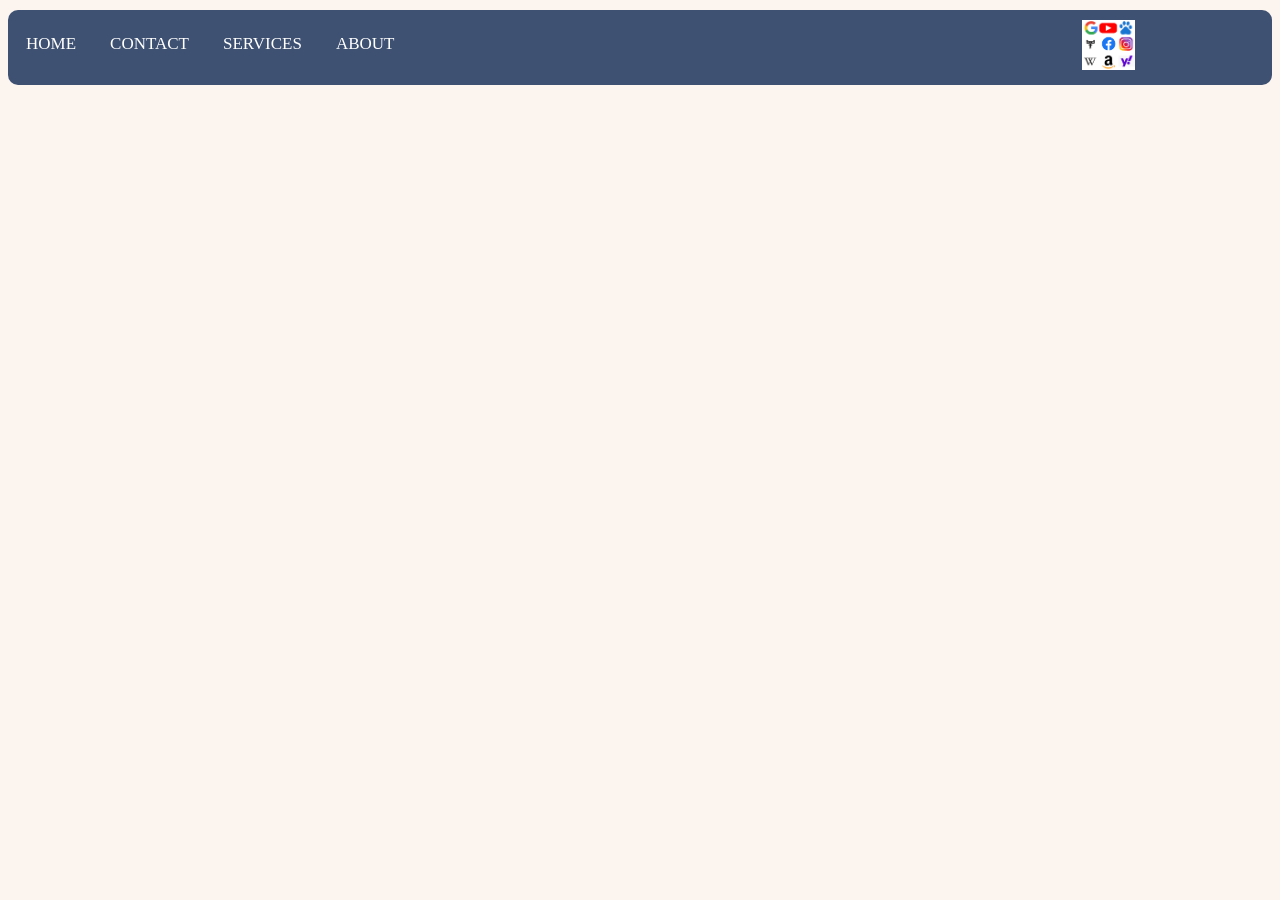
==== index.html @ 608d7d5f "Add files via upload" ====
<!DOCTYPE html>
<html lang="en">
  <head>
    <meta charset="UTF-8" />
    <meta name="viewport" content="width=device-width, initial-scale=1.0" />
    <title>Document</title>
  </head>
  <style>
        .main-div{
            background-color: rgb(62,81,114);
            color: rgb(255, 255, 255);
            max-width: 100%;
            height: 75px;
            border-radius: 10px;
            margin-top: 10px;
            overflow: hidden;



        }
        .main-div a{
            float: left;
            color: rgb(255, 255, 255);
            text-align: center;
            padding: 14px 16px;
            text-decoration: none;
            font-size: 17px;
            font-family: cursive;
            margin-top: 10px;
            margin-left: 2px;
        }
        body{
            background-color: rgba(249, 233, 222, 0.461);
            /* color: black; */
        }
        .main-div ul{
    list-style: none;
    display: flex;
    float: inline-start;
    justify-content: space-between;
    margin:0;
    padding: 0;
    
        }
        .main-div a:hover{
            background-color: rgb(159,182,195);
            font-style: normal;
            border-radius: 20px;
            color: black;


        }
        .main-div a.active{
            background-color: black;
            color: aliceblue;
        }
        .logo{
            width: 100px;
            margin-left: 85%;
            margin-top: 10px;
            
        }
        .logo img{
            max-width: 90px;
            height: 50px;
            
        }
  </style>
  <body>
    <div class="main-div">
      <!-- <ul>
        <li>HOME</li>
        <li>ABOUT</li>
        <li>SERVICES</li>
        <li>CONTACT</li> -->
        <a href="#ABOUT">HOME</a>
        <a href="#contact">CONTACT</a>
        <a href="#services">SERVICES</a>
        <a href="#about">ABOUT</a>
        <div class="logo">
            <img src="download.png" alt="hi">
        </div>
        </div>
      <!-- <h1>hi</h1> -->
    </div>
  </body>
</html>
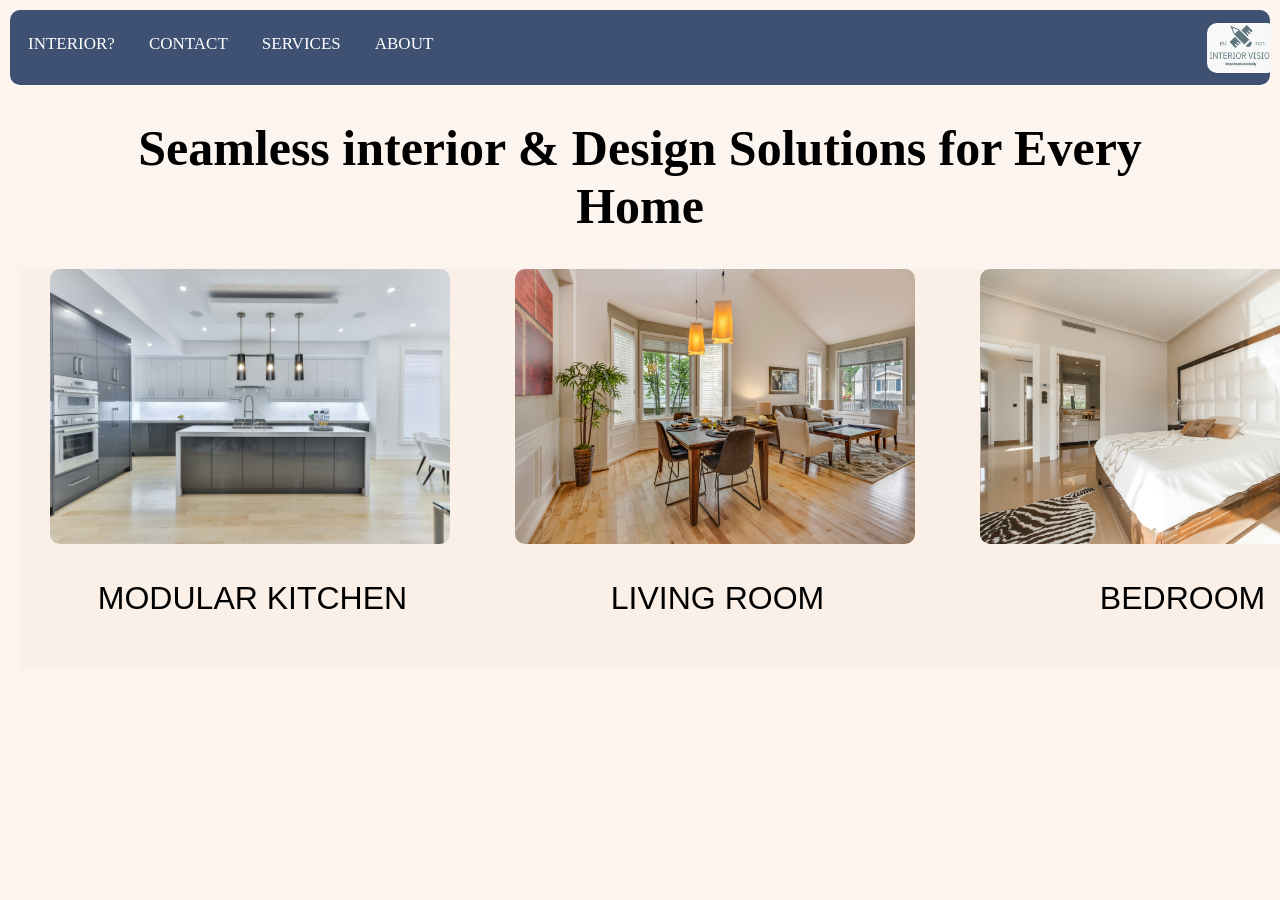
==== commit 7c551df6: "Add files via upload" ====
--- a/index.html
+++ b/index.html
@@ -4,84 +4,51 @@
     <meta charset="UTF-8" />
     <meta name="viewport" content="width=device-width, initial-scale=1.0" />
     <title>Document</title>
+    <link rel="stylesheet" href="styles.css">
   </head>
   <style>
-        .main-div{
-            background-color: rgb(62,81,114);
-            color: rgb(255, 255, 255);
-            max-width: 100%;
-            height: 75px;
-            border-radius: 10px;
-            margin-top: 10px;
-            overflow: hidden;
-
-
-
-        }
-        .main-div a{
-            float: left;
-            color: rgb(255, 255, 255);
-            text-align: center;
-            padding: 14px 16px;
-            text-decoration: none;
-            font-size: 17px;
-            font-family: cursive;
-            margin-top: 10px;
-            margin-left: 2px;
-        }
-        body{
-            background-color: rgba(249, 233, 222, 0.461);
-            /* color: black; */
-        }
-        .main-div ul{
-    list-style: none;
-    display: flex;
-    float: inline-start;
-    justify-content: space-between;
-    margin:0;
-    padding: 0;
-    
-        }
-        .main-div a:hover{
-            background-color: rgb(159,182,195);
-            font-style: normal;
-            border-radius: 20px;
-            color: black;
-
-
-        }
-        .main-div a.active{
-            background-color: black;
-            color: aliceblue;
-        }
-        .logo{
-            width: 100px;
-            margin-left: 85%;
-            margin-top: 10px;
-            
-        }
-        .logo img{
-            max-width: 90px;
-            height: 50px;
-            
-        }
+       
   </style>
   <body>
     <div class="main-div">
       <!-- <ul>
-        <li>HOME</li>
+        <li>HOME INTERIOR</li>
         <li>ABOUT</li>
         <li>SERVICES</li>
         <li>CONTACT</li> -->
-        <a href="#ABOUT">HOME</a>
+        <a href="#ABOUT">INTERIOR?</a>
         <a href="#contact">CONTACT</a>
         <a href="#services">SERVICES</a>
         <a href="#about">ABOUT</a>
         <div class="logo">
-            <img src="download.png" alt="hi">
+            <img src="Screenshot 2025-01-15 161848.png" alt="hi">
         </div>
         </div>
       <!-- <h1>hi</h1> -->
+       <div class="div-2">
+        <h1>Seamless interior & Design Solutions for Every Home</h1>
+        <!-- <p><b>Seamless interior & Design Solutions for Every Home</b></p> -->
+       </div>
+       <div class="div-3-main">
+      <div>
+        <img src="modular-kitchen.jpg" alt="">
+        <p>
+          <a href="#">MODULAR KITCHEN</a></p>
+      
+      </div>
+      <div>
+       <img src="living-room.jpg" alt="">
+       <p><a href="#">LIVING ROOM</a></p>
+      </div>
+      <div>
+         <img src="bedroom.jpg" alt="">
+         <p><a href="#">BEDROOM</a></p>
+      </div>
+      <!-- <div>
+           <img src="Apartment Balcony Garden.jpg" alt="">
+      </div> -->
+       </div>
+
     </div>
   </body>
 </html>
--- a/styles.css
+++ b/styles.css
@@ -0,0 +1,125 @@
+body {
+    font-family: sans-serif;
+    margin: 0;
+    padding: 0;
+    background-color: #415a77;
+  }
+.navbar{
+    background: crimson; font-family: calibri; padding-right: 15px;padding-left: 15px;
+}
+.main-div{
+  background-color: rgb(62,81,114);
+  color: rgb(255, 255, 255);
+  max-width: 100%;
+  height: 75px;
+  border-radius: 10px;
+  margin-top: 10px;
+  overflow: hidden;
+  margin-left: 10px;
+  margin-right: 10px;
+
+
+
+}
+.main-div a{
+  float: left;
+  color: rgb(255, 255, 255);
+  text-align: center;
+  padding: 14px 16px;
+  text-decoration: none;
+  font-size: 17px;
+  font-family: cursive;
+  margin-top: 10px;
+  margin-left: 2px;
+}
+body{
+  background-color: rgba(249, 233, 222, 0.461);
+  /* color: black; */
+}
+.main-div ul{
+list-style: none;
+display: flex;
+float: inline-start;
+justify-content: space-between;
+margin:5px;
+padding: 0;
+
+}
+.main-div a:hover{
+  background-color: rgb(159,182,195);
+  font-style: normal;
+  border-radius: 20px;
+  color: black;
+
+
+}
+.main-div a.active{
+  background-color: black;
+  color: aliceblue;
+}
+.logo{
+  width: 100px;
+  margin-left: 95%;
+  margin-top: 10px;
+  
+}
+.logo img{
+  max-width: 90px;
+  height: 50px;
+  border-radius: 10px;
+  margin-top: 2.5%;
+  margin-right: 25px;
+  
+}
+.div-2{
+  /* background-color: aquamarine; */
+   height: 50px;
+   width: 80%;
+   max-width: 1200px;
+   margin: 0 auto;
+}
+.div-2 h1{
+  /* font-family: 'Segoe UI', Tahoma, Geneva, Verdana, sans-serif; */
+  text-align: center;
+  font-size: 50px;
+  font-family: 'Times New Roman', Times, serif;
+  
+}
+.div-3-main{
+  background-color: rgb(249, 233, 222, 0.461);
+  display: flex;
+  justify-content: space-between;
+  margin-left: 20px;
+  margin-top: 100px;
+  height: 400px;
+
+}
+.div-3-main img{
+  max-width: 400px;
+  height: 275px;
+  transition: 1s ease;
+  margin-left: 30px;
+  margin-right: 35px;
+  max-height: 275px;
+  border-radius: 10px;
+
+}
+.div-3-main img:hover{
+  -webkit-transform:scale(1.2);
+  -ms-transform:scale(1.2);
+  transform:scale(1.2);
+  transition: 1s ease;
+}
+.div-3-main p{
+  margin-bottom: 20px;
+  font-size: xx-large;
+  text-align: center;
+  font-family: 'Lucida Sans', 'Lucida Sans Regular', 'Lucida Grande', 'Lucida Sans Unicode', Geneva, Verdana, sans-serif;
+}
+.div-3-main a{
+  text-decoration: none;
+  color: black;
+}
+.div-3-main a:hover{
+  color: brown;
+}
